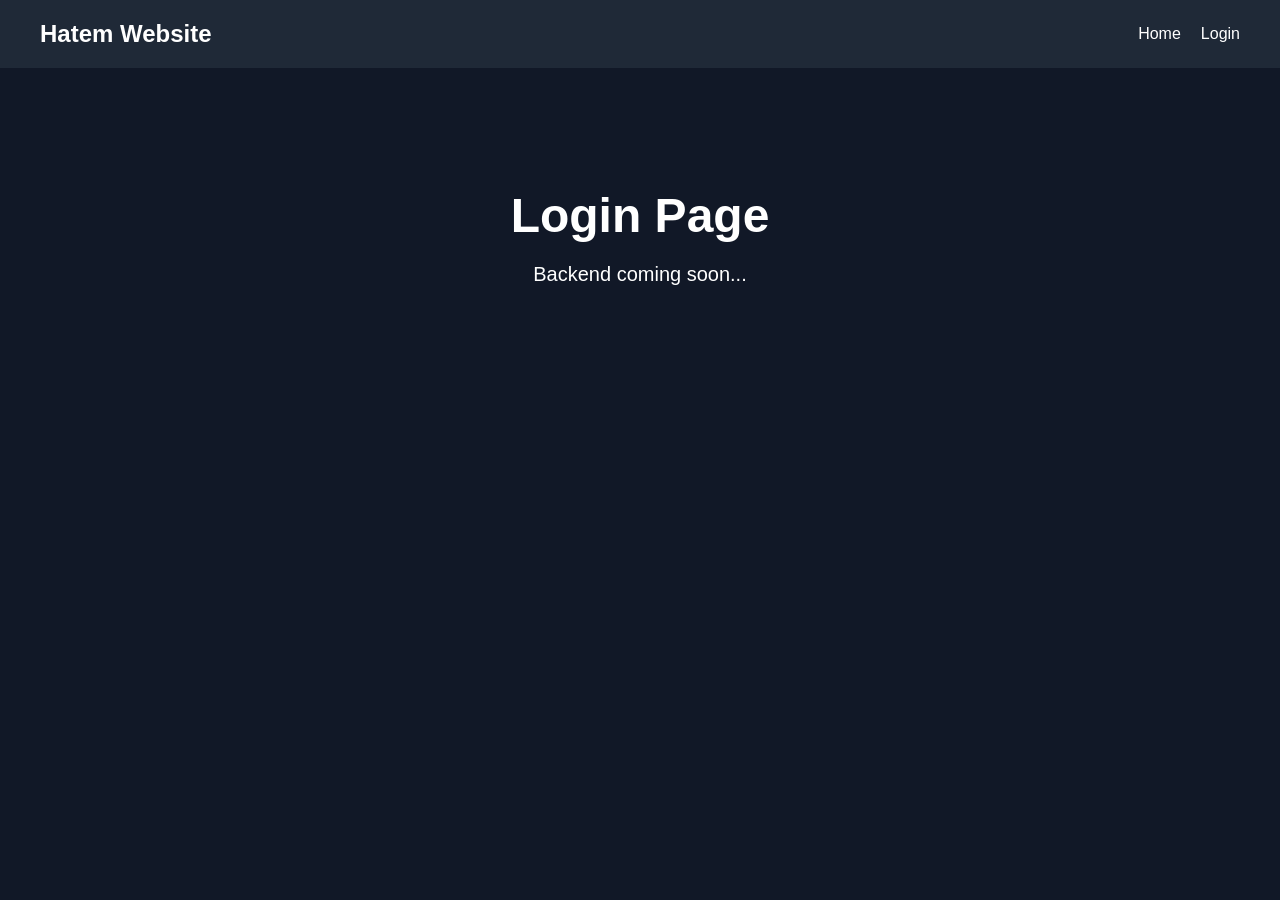
==== login.html @ 5b60d3f5 "Add files via upload" ====
<!DOCTYPE html>
<html lang="en">
<head>

<meta charset="UTF-8">

<meta name="viewport" content="width=device-width, initial-scale=1.0">

<title>Login</title>

<link rel="stylesheet" href="style.css">

</head>

<body>

<nav>

<div class="logo">
Hatem Website
</div>

<ul>

<li><a href="index.html">Home</a></li>

<li><a href="login.html">Login</a></li>

</ul>

</nav>

<section class="hero">

<h1>Login Page</h1>

<p>
Backend coming soon...
</p>

</section>

</body>
</html>
---- style.css ----
*{
    margin:0;
    padding:0;
    box-sizing:border-box;
    font-family:Arial,sans-serif;
}

body{
    background:#111827;
    color:white;
}

nav{
    display:flex;
    justify-content:space-between;
    align-items:center;
    padding:20px 40px;
    background:#1F2937;
}

.logo{
    font-size:24px;
    font-weight:bold;
}

ul{
    display:flex;
    list-style:none;
    gap:20px;
}

a{
    color:white;
    text-decoration:none;
}

.hero{
    text-align:center;
    margin-top:120px;
}

.hero h1{
    font-size:48px;
}

.hero p{
    margin-top:20px;
    font-size:20px;
}

button{
    margin-top:40px;
    padding:15px 35px;
    border:none;
    border-radius:8px;
    cursor:pointer;
    font-size:18px;
}
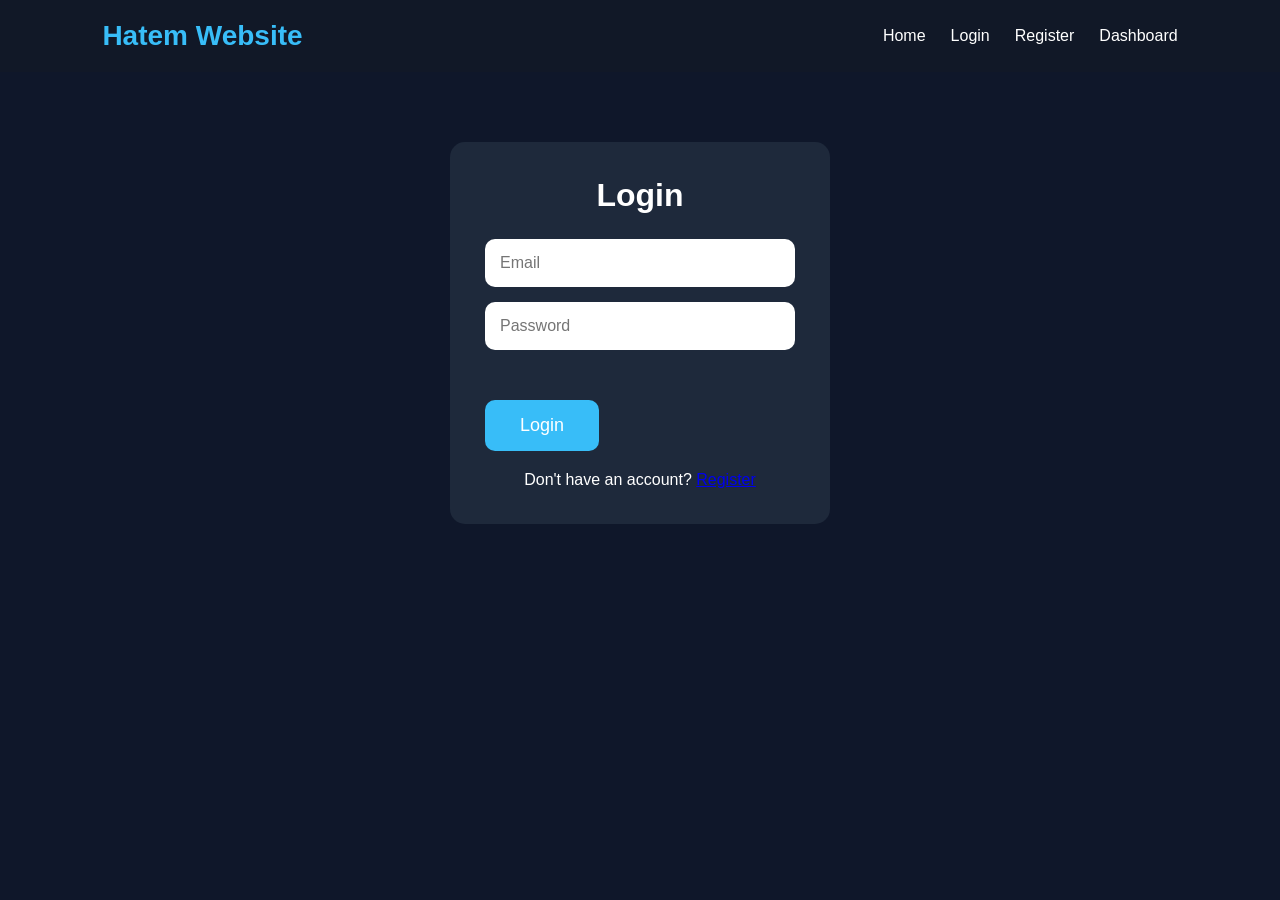
==== commit 9fdbfe53: "Add files via upload" ====
--- a/login.html
+++ b/login.html
@@ -1,9 +1,9 @@
 <!DOCTYPE html>
 <html lang="en">
+
 <head>
 
 <meta charset="UTF-8">
-
 <meta name="viewport" content="width=device-width, initial-scale=1.0">
 
 <title>Login</title>
@@ -23,22 +23,56 @@
 <ul>
 
 <li><a href="index.html">Home</a></li>
-
 <li><a href="login.html">Login</a></li>
+<li><a href="register.html">Register</a></li>
+<li><a href="dashboard.html">Dashboard</a></li>
 
 </ul>
 
 </nav>
 
-<section class="hero">
+<div class="form-container">
 
-<h1>Login Page</h1>
+<h1>Login</h1>
 
-<p>
-Backend coming soon...
+<form id="loginForm">
+
+<input
+type="email"
+id="loginEmail"
+placeholder="Email"
+required>
+
+<input
+type="password"
+id="loginPassword"
+placeholder="Password"
+required>
+
+<button type="submit">
+
+Login
+
+</button>
+
+</form>
+
+<p style="margin-top:20px;text-align:center;">
+
+Don't have an account?
+
+<a href="register.html">
+
+Register
+
+</a>
+
 </p>
 
-</section>
+</div>
+
+<script src="script.js"></script>
 
 </body>
+
 </html>
--- a/style.css
+++ b/style.css
@@ -1,58 +1,253 @@
 *{
-    margin:0;
-    padding:0;
-    box-sizing:border-box;
-    font-family:Arial,sans-serif;
+
+margin:0;
+
+padding:0;
+
+box-sizing:border-box;
+
+font-family:Arial,sans-serif;
+
 }
 
 body{
-    background:#111827;
-    color:white;
+
+background:#0f172a;
+
+color:white;
+
 }
 
 nav{
-    display:flex;
-    justify-content:space-between;
-    align-items:center;
-    padding:20px 40px;
-    background:#1F2937;
+
+display:flex;
+
+justify-content:space-between;
+
+align-items:center;
+
+padding:20px 8%;
+
+background:#111827;
+
+position:sticky;
+
+top:0;
+
 }
 
 .logo{
-    font-size:24px;
-    font-weight:bold;
+
+font-size:28px;
+
+font-weight:bold;
+
+color:#38bdf8;
+
 }
 
 ul{
-    display:flex;
-    list-style:none;
-    gap:20px;
-}
-
-a{
-    color:white;
-    text-decoration:none;
+
+display:flex;
+
+list-style:none;
+
+gap:25px;
+
+}
+
+ul a{
+
+text-decoration:none;
+
+color:white;
+
+transition:.3s;
+
+}
+
+ul a:hover{
+
+color:#38bdf8;
+
 }
 
 .hero{
-    text-align:center;
-    margin-top:120px;
+
+height:80vh;
+
+display:flex;
+
+justify-content:center;
+
+align-items:center;
+
+text-align:center;
+
+padding:20px;
+
 }
 
 .hero h1{
-    font-size:48px;
+
+font-size:50px;
+
+margin-bottom:20px;
+
 }
 
 .hero p{
-    margin-top:20px;
-    font-size:20px;
+
+font-size:20px;
+
+max-width:650px;
+
+line-height:1.6;
+
+margin:auto;
+
 }
 
 button{
-    margin-top:40px;
-    padding:15px 35px;
-    border:none;
-    border-radius:8px;
-    cursor:pointer;
-    font-size:18px;
+
+margin-top:35px;
+
+padding:15px 35px;
+
+border:none;
+
+border-radius:10px;
+
+background:#38bdf8;
+
+color:white;
+
+font-size:18px;
+
+cursor:pointer;
+
+transition:.3s;
+
+}
+
+button:hover{
+
+transform:scale(1.05);
+
+}
+
+.cards{
+
+display:grid;
+
+grid-template-columns:repeat(auto-fit,minmax(250px,1fr));
+
+gap:30px;
+
+padding:60px 8%;
+
+}
+
+.card{
+
+background:#1e293b;
+
+padding:30px;
+
+border-radius:15px;
+
+text-align:center;
+
+transition:.3s;
+
+}
+
+.card:hover{
+
+transform:translateY(-10px);
+
+}
+
+.card h2{
+
+margin-bottom:15px;
+
+color:#38bdf8;
+
+}
+
+.card p{
+
+line-height:1.6;
+
+}
+
+input{
+
+width:100%;
+
+padding:15px;
+
+border:none;
+
+border-radius:10px;
+
+margin-bottom:15px;
+
+font-size:16px;
+
+}
+
+.form-container{
+
+width:380px;
+
+margin:70px auto;
+
+background:#1e293b;
+
+padding:35px;
+
+border-radius:15px;
+
+}
+
+.form-container h1{
+
+text-align:center;
+
+margin-bottom:25px;
+
+}
+
+@media(max-width:768px){
+
+nav{
+
+flex-direction:column;
+
+gap:15px;
+
+}
+
+ul{
+
+flex-direction:column;
+
+text-align:center;
+
+}
+
+.hero h1{
+
+font-size:36px;
+
+}
+
+.hero p{
+
+font-size:18px;
+
+}
+
 }
